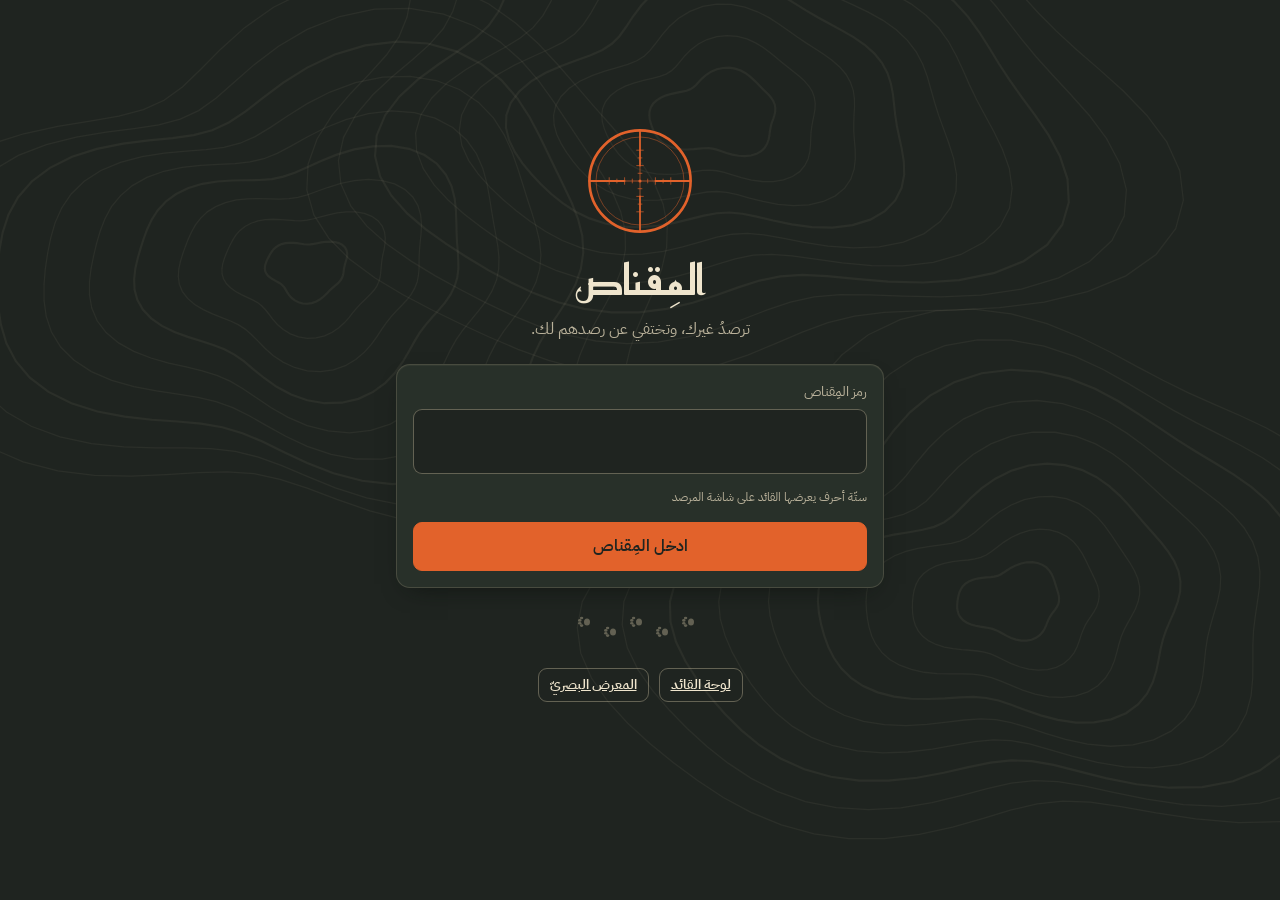
==== miqnas/index.html @ 136bf89b "نشر منصّة المِقناص في مجلّد miqnas/ (لا تغيير على اللعبة الحاليّة) Co-Authored-By: Claude Opus 5.5 <" ====
<!doctype html>
<html lang="ar" dir="rtl" data-dir="a">
  <head>
    <meta charset="UTF-8" />
    <meta name="viewport" content="width=device-width, initial-scale=1, viewport-fit=cover" />
    <meta name="theme-color" content="#1F2420" />
    <title>المِقناص</title>
    <link rel="icon" href="data:image/svg+xml,%3Csvg xmlns='http://www.w3.org/2000/svg' viewBox='0 0 100 100'%3E%3Ccircle cx='50' cy='50' r='44' fill='%231F2420' stroke='%23E2622B' stroke-width='7'/%3E%3Cpath d='M50 8v30M50 62v30M8 50h30M62 50h30' stroke='%23E2622B' stroke-width='6'/%3E%3C/svg%3E" />
    <link rel="preconnect" href="https://fonts.googleapis.com" />
    <link rel="preconnect" href="https://fonts.gstatic.com" crossorigin />
    <link href="https://fonts.googleapis.com/css2?family=IBM+Plex+Sans+Arabic:wght@400;500;600;700&family=Reem+Kufi:wght@500;600&family=Lalezar&display=swap" rel="stylesheet" />
    <script type="module" crossorigin src="./assets/index-P95TrBYo.js"></script>
    <link rel="stylesheet" crossorigin href="./assets/index-DY0jjeIB.css">
  </head>
  <body>
    <div id="root"></div>
  </body>
</html>
---- miqnas/assets/index-DY0jjeIB.css ----
:root{--sand: #E8D9B5;--sand-2: #F2E8D0;--sand-3: #DCC99E;--clay: #B9895A;--olive: #5B6B3F;--night: #1F2420;--night-2: #283029;--night-3: #323B33;--signal: #E2622B;--ok: #7FA36B;--brick: #A63D2F;--font-head: "Reem Kufi", "IBM Plex Sans Arabic", sans-serif;--font-body: "IBM Plex Sans Arabic", "Noto Kufi Arabic", sans-serif;--radius: 14px;--radius-sm: 9px;--ease: cubic-bezier(.2, .7, .2, 1)}[data-dir=b]{--sand: #EFE6D2;--sand-2: #F7F1E3;--sand-3: #E0D3B4;--clay: #A47A4E;--olive: #4E5D34;--night: #1A1E17;--night-2: #232A1F;--night-3: #2E3628;--font-head: "Lalezar", "IBM Plex Sans Arabic", sans-serif;--radius: 6px;--radius-sm: 4px}[data-surface=phone]{--bg: var(--night);--surface: var(--night-2);--surface-2: var(--night-3);--ink: #EFE5CD;--ink-2: #B9B19A;--line: rgba(232, 217, 181, .16);--line-strong: rgba(232, 217, 181, .34);--accent: var(--signal);--accent-ink: #1F2420;--shadow: 0 1px 0 rgba(232, 217, 181, .05) inset, 0 10px 24px -14px rgb(10 14 11 / .9);--contour: rgba(232, 217, 181, .06);color-scheme:dark}[data-surface=screen],[data-surface=host]{--bg: var(--sand);--surface: var(--sand-2);--surface-2: var(--sand-3);--ink: var(--night);--ink-2: #5E5A4A;--line: rgba(91, 107, 63, .22);--line-strong: rgba(91, 107, 63, .45);--accent: var(--olive);--accent-ink: var(--sand-2);--shadow: 0 1px 0 rgba(255, 250, 235, .7) inset, 0 12px 26px -16px rgb(120 92 52 / .55);--contour: rgba(91, 107, 63, .13);color-scheme:light}*{box-sizing:border-box}html,body,#root{margin:0;min-height:100%}body{background:var(--bg);color:var(--ink);font-family:var(--font-body);font-size:16px;line-height:1.6;-webkit-font-smoothing:antialiased;-webkit-tap-highlight-color:transparent}h1,h2,h3,.head{font-family:var(--font-head);font-weight:500;line-height:1.25;margin:0;letter-spacing:0}h1{font-size:1.9rem}h2{font-size:1.35rem}h3{font-size:1.1rem}p{margin:0}a{color:inherit}button,input,textarea,select{font:inherit;color:inherit}.page{position:relative;min-height:100dvh;overflow-x:hidden;isolation:isolate}.contour-bg{position:absolute;top:0;right:0;bottom:0;left:0;z-index:-1;pointer-events:none;color:var(--contour)}.wrap{width:100%;max-width:520px;margin:0 auto;padding:18px 16px 40px}.wrap-wide{width:100%;max-width:1180px;margin:0 auto;padding:18px 16px 48px}.stack{display:flex;flex-direction:column;gap:14px}.row{display:flex;gap:10px;align-items:center;flex-wrap:wrap}.between{justify-content:space-between}.grow{flex:1;min-width:0}.muted{color:var(--ink-2)}.small{font-size:.86rem}.tiny{font-size:.76rem}.center{text-align:center}.num{font-variant-numeric:tabular-nums}.card{background:var(--surface);border:1px solid var(--line);border-radius:var(--radius);padding:16px;box-shadow:var(--shadow)}.card.flat{box-shadow:none}.coords{font-size:.68rem;letter-spacing:.04em;color:var(--ink-2);opacity:.8;font-family:var(--font-body);direction:ltr}.btn{-webkit-appearance:none;-moz-appearance:none;appearance:none;border:1px solid var(--line-strong);background:var(--surface-2);border-radius:var(--radius-sm);padding:11px 16px;min-height:46px;cursor:pointer;font-weight:600;display:inline-flex;align-items:center;justify-content:center;gap:8px;transition:transform .15s var(--ease),background .15s var(--ease),border-color .15s}.btn:hover{border-color:var(--accent)}.btn:active{transform:translateY(1px)}.btn:disabled{opacity:.45;cursor:not-allowed}.btn.primary{background:var(--accent);border-color:var(--accent);color:var(--accent-ink)}.btn.signal{background:var(--signal);border-color:var(--signal);color:#1f2420}.btn.danger{border-color:var(--brick);color:var(--brick);background:transparent}[data-surface=phone] .btn.danger{color:#e58c7e;border-color:#a63d2f}.btn.ghost{background:transparent}.btn.block{width:100%}.btn.sm{min-height:34px;padding:5px 11px;font-size:.86rem}.field{display:flex;flex-direction:column;gap:6px}.field label{font-size:.86rem;color:var(--ink-2)}.input,textarea.input,select.input{width:100%;border:1px solid var(--line-strong);background:var(--bg);border-radius:var(--radius-sm);padding:11px 13px;min-height:46px;outline:none}.input:focus{border-color:var(--accent);box-shadow:0 0 0 3px color-mix(in srgb,var(--accent) 22%,transparent)}textarea.input{min-height:160px;font-family:ui-monospace,SFMono-Regular,Menlo,monospace;font-size:.82rem;direction:ltr;text-align:left}.input.ltr{direction:ltr;text-align:right}.check{display:flex;gap:10px;align-items:center;cursor:pointer}.check input{width:20px;height:20px;accent-color:var(--olive)}.chip{display:inline-flex;align-items:center;gap:6px;padding:6px 12px;border-radius:999px;border:1px solid var(--line-strong);background:var(--surface);font-size:.92rem;cursor:pointer}.chip.on{background:var(--accent);color:var(--accent-ink);border-color:var(--accent)}.tag{display:inline-flex;padding:1px 9px;border-radius:999px;font-size:.76rem;border:1px solid var(--line-strong);white-space:nowrap}.tag.ok{border-color:var(--ok);color:var(--ok)}.tag.bad{border-color:var(--brick);color:var(--brick)}.tag.sig{border-color:var(--signal);color:var(--signal)}[data-surface=host] .tag.ok,[data-surface=screen] .tag.ok{color:#46663a;border-color:#46663a}.alert{padding:10px 13px;border-radius:var(--radius-sm);border:1px solid var(--brick);color:var(--brick);background:color-mix(in srgb,var(--brick) 9%,transparent)}[data-surface=phone] .alert{color:#f0a597}.note{padding:10px 13px;border-radius:var(--radius-sm);border:1px dashed var(--line-strong)}.table{width:100%;border-collapse:collapse;font-size:.92rem}.table th,.table td{text-align:right;padding:8px;border-bottom:1px solid var(--line);vertical-align:top}.table th{font-weight:600;color:var(--ink-2);font-size:.8rem}.scroll-x{overflow-x:auto}.tabs{display:flex;gap:4px;overflow-x:auto;border-bottom:1px solid var(--line-strong)}.tab{border:0;background:none;padding:10px 14px;cursor:pointer;border-bottom:3px solid transparent;white-space:nowrap;font-weight:600;color:var(--ink-2)}.tab.on{color:var(--ink);border-bottom-color:var(--accent)}.divider-tracks{color:var(--line-strong);display:flex;justify-content:center;padding:4px 0}.veil{position:relative;border-radius:var(--radius-sm);overflow:hidden}.veil>.veil-cover{position:absolute;top:0;right:0;bottom:0;left:0;display:flex;align-items:center;justify-content:center;gap:8px;color:#efe5cd;font-size:.86rem;font-weight:600;transition:opacity .35s var(--ease);background-color:#3b4430;border:0;padding:0;width:100%;cursor:pointer;font:inherit}.veil>.veil-cover svg.camo{position:absolute;top:0;right:0;bottom:0;left:0;width:100%;height:100%}.veil>.veil-cover span{position:relative;padding:3px 10px;border-radius:999px;background:#1f2420b8}.veil.open>.veil-cover{opacity:0;pointer-events:none}.scope{position:relative;border-radius:22px;padding:18px 14px;background:radial-gradient(120% 90% at 50% 40%,color-mix(in srgb,var(--surface) 92%,transparent) 0%,var(--bg) 100%);border:1px solid var(--line)}.scope-ring{position:absolute;top:0;right:0;bottom:0;left:0;width:100%;height:100%;pointer-events:none;color:var(--line-strong)}.ammo{display:inline-flex;gap:4px;align-items:flex-end;direction:ltr}.ammo .shell{width:10px;height:26px;transition:opacity .4s var(--ease),transform .4s var(--ease)}.ammo .shell.spent{opacity:.28;transform:translateY(3px) rotate(-8deg)}.option{display:flex;align-items:center;gap:12px;text-align:right;width:100%;padding:13px 14px;border-radius:var(--radius-sm);border:1px solid var(--line-strong);background:var(--surface);cursor:pointer;min-height:52px;font-weight:500}.option .dot{width:22px;height:22px;border-radius:50%;border:2px solid var(--line-strong);flex:none;display:grid;place-items:center}.option.on{border-color:var(--signal);background:color-mix(in srgb,var(--signal) 12%,var(--surface))}.option.on .dot{border-color:var(--signal)}.option.on .dot:after{content:"";width:10px;height:10px;border-radius:50%;background:var(--signal)}.option.right{border-color:var(--ok)}.option.wrong-pick{border-color:var(--brick)}.big-alias{font-family:var(--font-head);font-size:1.6rem;line-height:1.2}.screen-grid{display:grid;grid-template-columns:minmax(0,1fr) 360px;gap:22px;align-items:start}@media (max-width: 1000px){.screen-grid{grid-template-columns:1fr}}.screen-title{font-size:clamp(2rem,4.2vw,3.6rem)}.screen-q{font-family:var(--font-head);font-size:clamp(1.6rem,3.2vw,2.8rem);line-height:1.35}.screen-opt{font-size:clamp(1.1rem,2vw,1.7rem);padding:14px 18px;border-radius:var(--radius);border:2px solid var(--line-strong);background:var(--surface);display:flex;gap:14px;align-items:center}.screen-opt .k{font-family:var(--font-head);color:var(--clay);min-width:1.6em}.screen-opt.right{border-color:var(--olive);background:color-mix(in srgb,var(--ok) 22%,var(--surface))}.board-row{display:flex;justify-content:space-between;align-items:baseline;padding:9px 4px;border-bottom:1px dashed var(--line-strong);font-size:1.25rem}.board-row .lbl{font-family:var(--font-head)}.board-row .sc{font-family:var(--font-head);font-size:1.4rem;font-variant-numeric:tabular-nums}.board-row.caught{opacity:.55}.board-row .nm{font-family:var(--font-body);font-size:.85rem;color:var(--ink-2);margin-inline-start:8px}.board-row.caught .lbl{text-decoration:line-through;text-decoration-color:var(--signal);text-decoration-thickness:2px}.code-badge{font-family:ui-monospace,monospace;letter-spacing:.18em;font-size:clamp(2.2rem,5vw,4rem);direction:ltr;font-weight:700;color:var(--olive)}.timer{font-family:var(--font-head);font-size:2.4rem;color:var(--clay);font-variant-numeric:tabular-nums}.report-card{position:relative;padding:26px 22px 30px;border-radius:22px;background:var(--surface);border:1px solid var(--line-strong);box-shadow:var(--shadow);overflow:hidden}.report-line{font-size:clamp(1.25rem,2.4vw,2rem);line-height:1.6}.report-line b{font-family:var(--font-head);font-weight:500}.verdict{font-family:var(--font-head);font-size:clamp(1.2rem,2.1vw,1.8rem);margin-top:10px}.verdict.hit{color:var(--signal)}.verdict.miss{color:var(--brick)}.verdict.void{color:var(--ink-2)}.stamp{position:absolute;inset-inline-end:18px;bottom:14px;transform:rotate(-12deg);border:3px solid var(--signal);color:var(--signal);font-family:var(--font-head);font-size:1.9rem;padding:2px 16px;border-radius:8px;opacity:.92}@keyframes narrow{0%{transform:scale(1.6);opacity:0}60%{opacity:1}to{transform:scale(1);opacity:1}}@keyframes flash{0%{box-shadow:0 0 #e2622b00}40%{box-shadow:0 0 0 14px #e2622b59}to{box-shadow:0 0 0 30px #e2622b00}}@keyframes stampIn{0%{transform:rotate(-12deg) scale(2.2);opacity:0}to{transform:rotate(-12deg) scale(1);opacity:.92}}@keyframes shake{0%,to{transform:translate(0) rotate(0)}20%{transform:translate(-7px) rotate(-1.2deg)}45%{transform:translate(6px) rotate(1deg)}70%{transform:translate(-3px) rotate(-.4deg)}}@keyframes drift{to{transform:translate(18px,-6px) rotate(8deg);opacity:.5}}@keyframes rise{0%{transform:translateY(10px);opacity:0}to{transform:none;opacity:1}}.anim-hit{animation:flash .9s var(--ease) .35s 1 both}.anim-hit .reticle-in{animation:narrow .55s var(--ease) both}.anim-hit .stamp{animation:stampIn .35s var(--ease) .8s both}.anim-miss{animation:shake .5s var(--ease) both}.anim-miss .reticle-in{animation:drift .8s var(--ease) .2s both}.anim-rise{animation:rise .45s var(--ease) both}@media (prefers-reduced-motion: reduce){*,*:before,*:after{animation-duration:.001ms!important;animation-delay:0s!important;transition-duration:.001ms!important}}.sr-only{position:absolute;width:1px;height:1px;overflow:hidden;clip:rect(0 0 0 0);white-space:nowrap}.spinner{width:18px;height:18px;border-radius:50%;border:2px solid var(--line-strong);border-top-color:var(--accent);animation:spin .8s linear infinite}@keyframes spin{to{transform:rotate(360deg)}}.toast{position:fixed;bottom:18px;inset-inline:16px;margin:0 auto;max-width:480px;z-index:50}.gallery-col{display:flex;flex-direction:column;gap:18px;min-width:0}.frame-phone{width:360px;max-width:100%;height:740px;border-radius:38px;overflow:hidden;border:10px solid #121512;position:relative;isolation:isolate;background:var(--bg);color:var(--ink);font-family:var(--font-body);margin:0 auto}.frame-phone .inner{position:relative;height:100%;overflow:hidden;padding:16px 14px;display:flex;flex-direction:column;gap:12px}.frame-screen{border-radius:14px;overflow:hidden;border:8px solid #2B2F2A;position:relative;isolation:isolate;background:var(--bg);color:var(--ink);font-family:var(--font-body)}.frame-screen .inner{position:relative;padding:20px 22px;zoom:.62}.frame-screen .screen-grid{grid-template-columns:minmax(0,1fr) 340px}
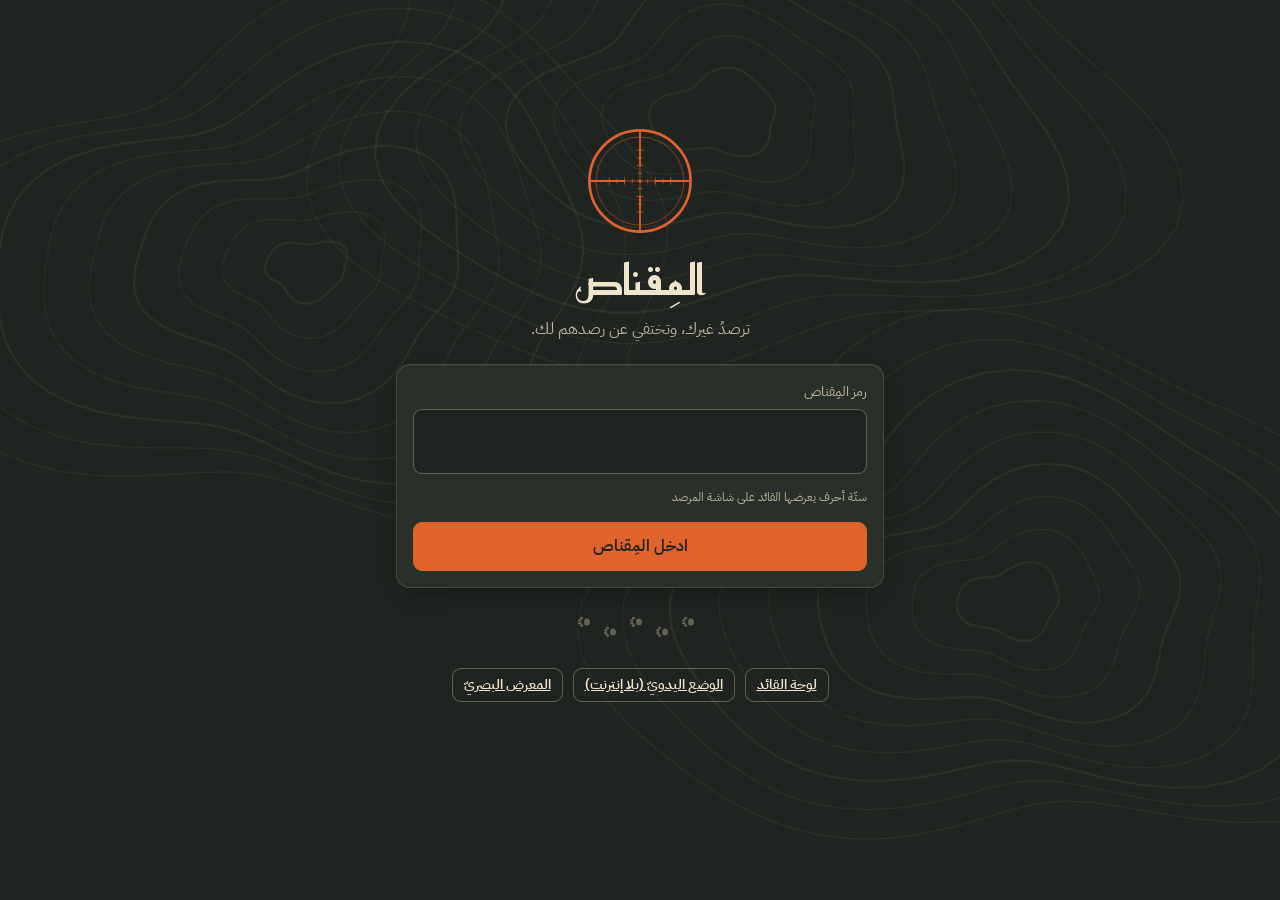
==== commit a838ee1a: "المِقناص: الوضع اليدويّ بلا إنترنت (سحب لقب عشوائيّ للأسرع، والقائد يحكم صح/خطأ) Co-Authored-By: Cla" ====
--- a/miqnas/index.html
+++ b/miqnas/index.html
@@ -9,8 +9,8 @@
     <link rel="preconnect" href="https://fonts.googleapis.com" />
     <link rel="preconnect" href="https://fonts.gstatic.com" crossorigin />
     <link href="https://fonts.googleapis.com/css2?family=IBM+Plex+Sans+Arabic:wght@400;500;600;700&family=Reem+Kufi:wght@500;600&family=Lalezar&display=swap" rel="stylesheet" />
-    <script type="module" crossorigin src="./assets/index-P95TrBYo.js"></script>
-    <link rel="stylesheet" crossorigin href="./assets/index-DY0jjeIB.css">
+    <script type="module" crossorigin src="./assets/index-BVKNF0Ak.js"></script>
+    <link rel="stylesheet" crossorigin href="./assets/index-DL_FQHDz.css">
   </head>
   <body>
     <div id="root"></div>
--- a/miqnas/assets/index-DL_FQHDz.css
+++ b/miqnas/assets/index-DL_FQHDz.css
@@ -0,0 +1 @@
+:root{--sand: #E8D9B5;--sand-2: #F2E8D0;--sand-3: #DCC99E;--clay: #B9895A;--olive: #5B6B3F;--night: #1F2420;--night-2: #283029;--night-3: #323B33;--signal: #E2622B;--ok: #7FA36B;--brick: #A63D2F;--font-head: "Reem Kufi", "IBM Plex Sans Arabic", sans-serif;--font-body: "IBM Plex Sans Arabic", "Noto Kufi Arabic", sans-serif;--radius: 14px;--radius-sm: 9px;--ease: cubic-bezier(.2, .7, .2, 1)}[data-dir=b]{--sand: #EFE6D2;--sand-2: #F7F1E3;--sand-3: #E0D3B4;--clay: #A47A4E;--olive: #4E5D34;--night: #1A1E17;--night-2: #232A1F;--night-3: #2E3628;--font-head: "Lalezar", "IBM Plex Sans Arabic", sans-serif;--radius: 6px;--radius-sm: 4px}[data-surface=phone]{--bg: var(--night);--surface: var(--night-2);--surface-2: var(--night-3);--ink: #EFE5CD;--ink-2: #B9B19A;--line: rgba(232, 217, 181, .16);--line-strong: rgba(232, 217, 181, .34);--accent: var(--signal);--accent-ink: #1F2420;--shadow: 0 1px 0 rgba(232, 217, 181, .05) inset, 0 10px 24px -14px rgb(10 14 11 / .9);--contour: rgba(232, 217, 181, .06);color-scheme:dark}[data-surface=screen],[data-surface=host]{--bg: var(--sand);--surface: var(--sand-2);--surface-2: var(--sand-3);--ink: var(--night);--ink-2: #5E5A4A;--line: rgba(91, 107, 63, .22);--line-strong: rgba(91, 107, 63, .45);--accent: var(--olive);--accent-ink: var(--sand-2);--shadow: 0 1px 0 rgba(255, 250, 235, .7) inset, 0 12px 26px -16px rgb(120 92 52 / .55);--contour: rgba(91, 107, 63, .13);color-scheme:light}*{box-sizing:border-box}html,body,#root{margin:0;min-height:100%}body{background:var(--bg);color:var(--ink);font-family:var(--font-body);font-size:16px;line-height:1.6;-webkit-font-smoothing:antialiased;-webkit-tap-highlight-color:transparent}h1,h2,h3,.head{font-family:var(--font-head);font-weight:500;line-height:1.25;margin:0;letter-spacing:0}h1{font-size:1.9rem}h2{font-size:1.35rem}h3{font-size:1.1rem}p{margin:0}a{color:inherit}button,input,textarea,select{font:inherit;color:inherit}.page{position:relative;min-height:100dvh;overflow-x:hidden;isolation:isolate}.contour-bg{position:absolute;top:0;right:0;bottom:0;left:0;z-index:-1;pointer-events:none;color:var(--contour)}.wrap{width:100%;max-width:520px;margin:0 auto;padding:18px 16px 40px}.wrap-wide{width:100%;max-width:1180px;margin:0 auto;padding:18px 16px 48px}.stack{display:flex;flex-direction:column;gap:14px}.row{display:flex;gap:10px;align-items:center;flex-wrap:wrap}.between{justify-content:space-between}.grow{flex:1;min-width:0}.muted{color:var(--ink-2)}.small{font-size:.86rem}.tiny{font-size:.76rem}.center{text-align:center}.num{font-variant-numeric:tabular-nums}.card{background:var(--surface);border:1px solid var(--line);border-radius:var(--radius);padding:16px;box-shadow:var(--shadow)}.card.flat{box-shadow:none}.coords{font-size:.68rem;letter-spacing:.04em;color:var(--ink-2);opacity:.8;font-family:var(--font-body);direction:ltr}.btn{-webkit-appearance:none;-moz-appearance:none;appearance:none;border:1px solid var(--line-strong);background:var(--surface-2);border-radius:var(--radius-sm);padding:11px 16px;min-height:46px;cursor:pointer;font-weight:600;display:inline-flex;align-items:center;justify-content:center;gap:8px;transition:transform .15s var(--ease),background .15s var(--ease),border-color .15s}.btn:hover{border-color:var(--accent)}.btn:active{transform:translateY(1px)}.btn:disabled{opacity:.45;cursor:not-allowed}.btn.primary{background:var(--accent);border-color:var(--accent);color:var(--accent-ink)}.btn.signal{background:var(--signal);border-color:var(--signal);color:#1f2420}.btn.danger{border-color:var(--brick);color:var(--brick);background:transparent}[data-surface=phone] .btn.danger{color:#e58c7e;border-color:#a63d2f}.btn.ghost{background:transparent}.btn.block{width:100%}.btn.sm{min-height:34px;padding:5px 11px;font-size:.86rem}.field{display:flex;flex-direction:column;gap:6px}.field label{font-size:.86rem;color:var(--ink-2)}.input,textarea.input,select.input{width:100%;border:1px solid var(--line-strong);background:var(--bg);border-radius:var(--radius-sm);padding:11px 13px;min-height:46px;outline:none}.input:focus{border-color:var(--accent);box-shadow:0 0 0 3px color-mix(in srgb,var(--accent) 22%,transparent)}textarea.input{min-height:160px;font-family:ui-monospace,SFMono-Regular,Menlo,monospace;font-size:.82rem;direction:ltr;text-align:left}.input.ltr{direction:ltr;text-align:right}.check{display:flex;gap:10px;align-items:center;cursor:pointer}.check input{width:20px;height:20px;accent-color:var(--olive)}.chip{display:inline-flex;align-items:center;gap:6px;padding:6px 12px;border-radius:999px;border:1px solid var(--line-strong);background:var(--surface);font-size:.92rem;cursor:pointer}.chip.on{background:var(--accent);color:var(--accent-ink);border-color:var(--accent)}.tag{display:inline-flex;padding:1px 9px;border-radius:999px;font-size:.76rem;border:1px solid var(--line-strong);white-space:nowrap}.tag.ok{border-color:var(--ok);color:var(--ok)}.tag.bad{border-color:var(--brick);color:var(--brick)}.tag.sig{border-color:var(--signal);color:var(--signal)}[data-surface=host] .tag.ok,[data-surface=screen] .tag.ok{color:#46663a;border-color:#46663a}.alert{padding:10px 13px;border-radius:var(--radius-sm);border:1px solid var(--brick);color:var(--brick);background:color-mix(in srgb,var(--brick) 9%,transparent)}[data-surface=phone] .alert{color:#f0a597}.note{padding:10px 13px;border-radius:var(--radius-sm);border:1px dashed var(--line-strong)}.table{width:100%;border-collapse:collapse;font-size:.92rem}.table th,.table td{text-align:right;padding:8px;border-bottom:1px solid var(--line);vertical-align:top}.table th{font-weight:600;color:var(--ink-2);font-size:.8rem}.scroll-x{overflow-x:auto}.tabs{display:flex;gap:4px;overflow-x:auto;border-bottom:1px solid var(--line-strong)}.tab{border:0;background:none;padding:10px 14px;cursor:pointer;border-bottom:3px solid transparent;white-space:nowrap;font-weight:600;color:var(--ink-2)}.tab.on{color:var(--ink);border-bottom-color:var(--accent)}.divider-tracks{color:var(--line-strong);display:flex;justify-content:center;padding:4px 0}.veil{position:relative;border-radius:var(--radius-sm);overflow:hidden}.veil>.veil-cover{position:absolute;top:0;right:0;bottom:0;left:0;display:flex;align-items:center;justify-content:center;gap:8px;color:#efe5cd;font-size:.86rem;font-weight:600;transition:opacity .35s var(--ease);background-color:#3b4430;border:0;padding:0;width:100%;cursor:pointer;font:inherit}.veil>.veil-cover svg.camo{position:absolute;top:0;right:0;bottom:0;left:0;width:100%;height:100%}.veil>.veil-cover span{position:relative;padding:3px 10px;border-radius:999px;background:#1f2420b8}.veil.open>.veil-cover{opacity:0;pointer-events:none}.scope{position:relative;border-radius:22px;padding:18px 14px;background:radial-gradient(120% 90% at 50% 40%,color-mix(in srgb,var(--surface) 92%,transparent) 0%,var(--bg) 100%);border:1px solid var(--line)}.scope-ring{position:absolute;top:0;right:0;bottom:0;left:0;width:100%;height:100%;pointer-events:none;color:var(--line-strong)}.ammo{display:inline-flex;gap:4px;align-items:flex-end;direction:ltr}.ammo .shell{width:10px;height:26px;transition:opacity .4s var(--ease),transform .4s var(--ease)}.ammo .shell.spent{opacity:.28;transform:translateY(3px) rotate(-8deg)}.option{display:flex;align-items:center;gap:12px;text-align:right;width:100%;padding:13px 14px;border-radius:var(--radius-sm);border:1px solid var(--line-strong);background:var(--surface);cursor:pointer;min-height:52px;font-weight:500}.option .dot{width:22px;height:22px;border-radius:50%;border:2px solid var(--line-strong);flex:none;display:grid;place-items:center}.option.on{border-color:var(--signal);background:color-mix(in srgb,var(--signal) 12%,var(--surface))}.option.on .dot{border-color:var(--signal)}.option.on .dot:after{content:"";width:10px;height:10px;border-radius:50%;background:var(--signal)}.option.right{border-color:var(--ok)}.option.wrong-pick{border-color:var(--brick)}.big-alias{font-family:var(--font-head);font-size:1.6rem;line-height:1.2}.screen-grid{display:grid;grid-template-columns:minmax(0,1fr) 360px;gap:22px;align-items:start}@media (max-width: 1000px){.screen-grid{grid-template-columns:1fr}}.screen-title{font-size:clamp(2rem,4.2vw,3.6rem)}.screen-q{font-family:var(--font-head);font-size:clamp(1.6rem,3.2vw,2.8rem);line-height:1.35}.screen-opt{font-size:clamp(1.1rem,2vw,1.7rem);padding:14px 18px;border-radius:var(--radius);border:2px solid var(--line-strong);background:var(--surface);display:flex;gap:14px;align-items:center}.screen-opt .k{font-family:var(--font-head);color:var(--clay);min-width:1.6em}.screen-opt.right{border-color:var(--olive);background:color-mix(in srgb,var(--ok) 22%,var(--surface))}.board-row{display:flex;justify-content:space-between;align-items:baseline;padding:9px 4px;border-bottom:1px dashed var(--line-strong);font-size:1.25rem}.board-row .lbl{font-family:var(--font-head)}.board-row .sc{font-family:var(--font-head);font-size:1.4rem;font-variant-numeric:tabular-nums}.board-row.caught{opacity:.55}.board-row .nm{font-family:var(--font-body);font-size:.85rem;color:var(--ink-2);margin-inline-start:8px}.board-row.caught .lbl{text-decoration:line-through;text-decoration-color:var(--signal);text-decoration-thickness:2px}.code-badge{font-family:ui-monospace,monospace;letter-spacing:.18em;font-size:clamp(2.2rem,5vw,4rem);direction:ltr;font-weight:700;color:var(--olive)}.timer{font-family:var(--font-head);font-size:2.4rem;color:var(--clay);font-variant-numeric:tabular-nums}.report-card{position:relative;padding:26px 22px 30px;border-radius:22px;background:var(--surface);border:1px solid var(--line-strong);box-shadow:var(--shadow);overflow:hidden}.report-line{font-size:clamp(1.25rem,2.4vw,2rem);line-height:1.6}.report-line b{font-family:var(--font-head);font-weight:500}.verdict{font-family:var(--font-head);font-size:clamp(1.2rem,2.1vw,1.8rem);margin-top:10px}.verdict.hit{color:var(--signal)}.verdict.miss{color:var(--brick)}.verdict.void{color:var(--ink-2)}.stamp{position:absolute;inset-inline-end:18px;bottom:14px;transform:rotate(-12deg);border:3px solid var(--signal);color:var(--signal);font-family:var(--font-head);font-size:1.9rem;padding:2px 16px;border-radius:8px;opacity:.92}@keyframes narrow{0%{transform:scale(1.6);opacity:0}60%{opacity:1}to{transform:scale(1);opacity:1}}@keyframes flash{0%{box-shadow:0 0 #e2622b00}40%{box-shadow:0 0 0 14px #e2622b59}to{box-shadow:0 0 0 30px #e2622b00}}@keyframes stampIn{0%{transform:rotate(-12deg) scale(2.2);opacity:0}to{transform:rotate(-12deg) scale(1);opacity:.92}}@keyframes shake{0%,to{transform:translate(0) rotate(0)}20%{transform:translate(-7px) rotate(-1.2deg)}45%{transform:translate(6px) rotate(1deg)}70%{transform:translate(-3px) rotate(-.4deg)}}@keyframes drift{to{transform:translate(18px,-6px) rotate(8deg);opacity:.5}}@keyframes rise{0%{transform:translateY(10px);opacity:0}to{transform:none;opacity:1}}.anim-hit{animation:flash .9s var(--ease) .35s 1 both}.anim-hit .reticle-in{animation:narrow .55s var(--ease) both}.anim-hit .stamp{animation:stampIn .35s var(--ease) .8s both}.anim-miss{animation:shake .5s var(--ease) both}.anim-miss .reticle-in{animation:drift .8s var(--ease) .2s both}.anim-rise{animation:rise .45s var(--ease) both}@media (prefers-reduced-motion: reduce){*,*:before,*:after{animation-duration:.001ms!important;animation-delay:0s!important;transition-duration:.001ms!important}}.sr-only{position:absolute;width:1px;height:1px;overflow:hidden;clip:rect(0 0 0 0);white-space:nowrap}.spinner{width:18px;height:18px;border-radius:50%;border:2px solid var(--line-strong);border-top-color:var(--accent);animation:spin .8s linear infinite}@keyframes spin{to{transform:rotate(360deg)}}.toast{position:fixed;bottom:18px;inset-inline:16px;margin:0 auto;max-width:480px;z-index:50}.gallery-col{display:flex;flex-direction:column;gap:18px;min-width:0}.frame-phone{width:360px;max-width:100%;height:740px;border-radius:38px;overflow:hidden;border:10px solid #121512;position:relative;isolation:isolate;background:var(--bg);color:var(--ink);font-family:var(--font-body);margin:0 auto}.frame-phone .inner{position:relative;height:100%;overflow:hidden;padding:16px 14px;display:flex;flex-direction:column;gap:12px}.frame-screen{border-radius:14px;overflow:hidden;border:8px solid #2B2F2A;position:relative;isolation:isolate;background:var(--bg);color:var(--ink);font-family:var(--font-body)}.frame-screen .inner{position:relative;padding:20px 22px;zoom:.62}.frame-screen .screen-grid{grid-template-columns:minmax(0,1fr) 340px}.hunters-grid{display:grid;grid-template-columns:repeat(auto-fill,minmax(150px,1fr));gap:8px}.hunter{padding:10px 12px;border-radius:var(--radius-sm);font-weight:600;font-size:1.05rem;border:2px solid}.hunter.alive{background:color-mix(in srgb,#5B6B3F 16%,var(--surface));border-color:#5b6b3f;color:#34401f}.hunter.caught{background:color-mix(in srgb,#E2622B 14%,var(--surface));border-color:#e2622b;color:#8a3517;text-decoration:line-through;text-decoration-thickness:2px}.legend-dot{width:14px;height:14px;border-radius:4px;display:inline-block;border:2px solid}.legend-dot.alive{background:color-mix(in srgb,#5B6B3F 25%,transparent);border-color:#5b6b3f}.legend-dot.caught{background:color-mix(in srgb,#E2622B 25%,transparent);border-color:#e2622b}.hunter-row.is-alive td:first-child{border-inline-start:5px solid #5B6B3F;font-weight:600}.hunter-row.is-caught td:first-child{border-inline-start:5px solid #E2622B;text-decoration:line-through}.hunter-row.is-caught{background:color-mix(in srgb,#E2622B 8%,transparent)}.hunter-row.is-alive{background:color-mix(in srgb,#5B6B3F 7%,transparent)}
